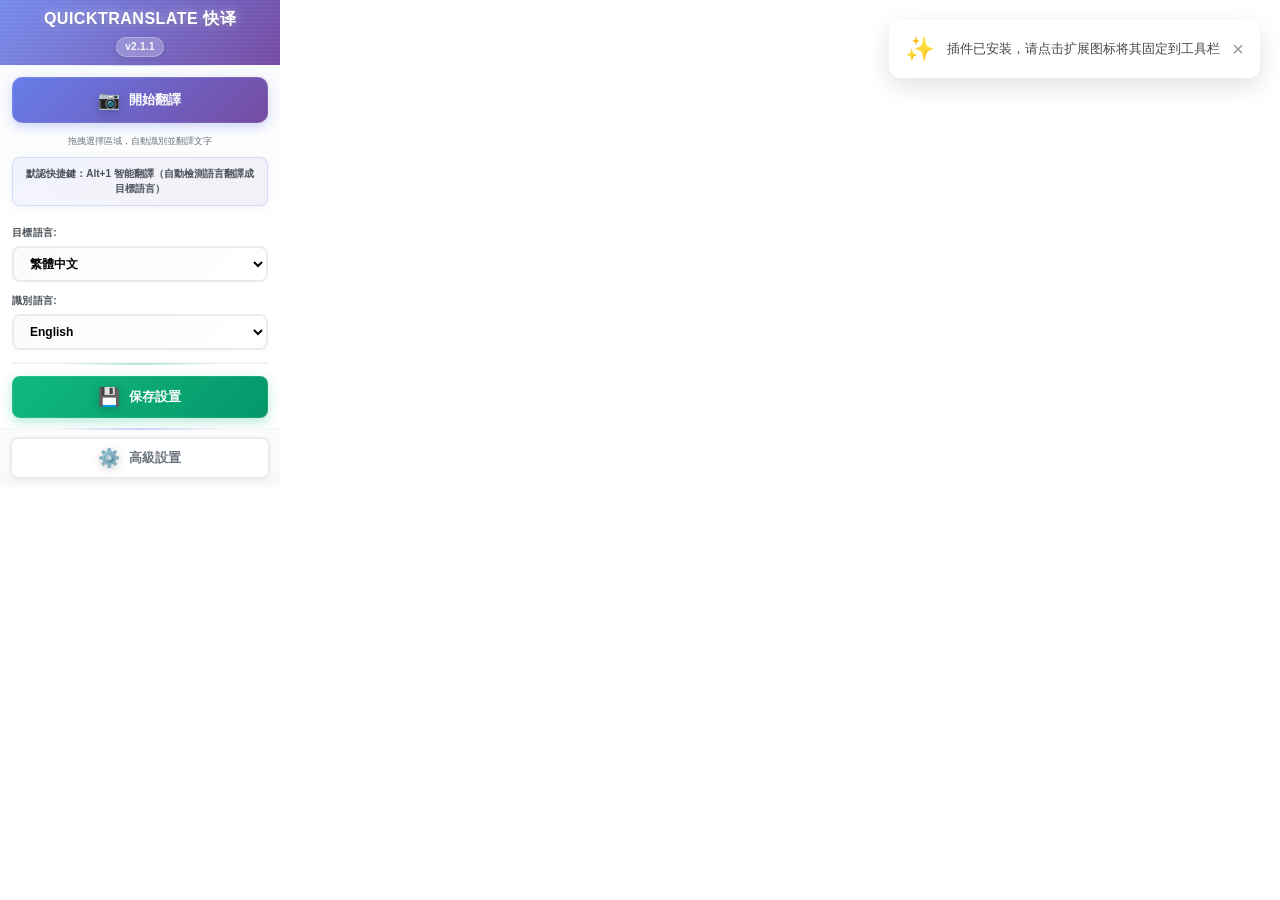
==== popup.html @ bcb739f0 "feat: 新增悬浮翻译功能 - 按住 Alt 键并悬停鼠标即可翻译文字，无需选中 - 新增悬浮翻译气泡，显示原文和译文 - 在高级设置中添加启用/关闭开关 - 默认关闭，用户可选择性启用  Co-A" ====
<!DOCTYPE html>
<html>
<head>
  <title>QuickTranslate - 快译</title>
  <meta charset="UTF-8">
  <meta name="viewport" content="width=device-width, initial-scale=1.0">
  <link rel="stylesheet" href="popup.css">
</head>
<body>
  <div class="popup-container">
    <!-- 標題區域 -->
    <div class="header">
      <h1 class="title">QuickTranslate 快译</h1>
      <div class="version">v2.1.1</div>
    </div>

    <!-- 主要操作區域 -->
    <div class="main-section">
      <button id="start-capture" class="primary-btn">
        <span class="btn-icon">📷</span>
        <span class="btn-text">開始翻譯</span>
      </button>

      <div class="quick-info">
        <small>拖拽選擇區域，自動識別並翻譯文字</small>
        <div class="shortcut-hints">
          <small>默認快捷鍵：Alt+1 智能翻譯（自動檢測語言翻譯成目標語言）</small>
        </div>
      </div>
    </div>

    <!-- 設置區域 -->
    <div class="settings-section">
      <div class="setting-group">
        <label for="target-language">目標語言:</label>
        <select id="target-language" class="setting-select">
          <option value="zh-TW">繁體中文</option>
          <option value="zh-CN">簡體中文</option>
          <option value="en">English</option>
          <option value="ja">日本語</option>
          <option value="ko">한국어</option>
          <option value="fr">Français</option>
          <option value="de">Deutsch</option>
          <option value="es">Español</option>
        </select>
      </div>

      <div class="setting-group">
        <label for="ocr-language">識別語言:</label>
        <select id="ocr-language" class="setting-select">
          <option value="auto">自動檢測 (推薦)</option>
          <option value="eng">English</option>
          <option value="chi_tra">繁體中文</option>
          <option value="chi_sim">簡體中文</option>
          <option value="jpn">日本語</option>
          <option value="kor">한국어</option>
          <option value="fra">Français</option>
          <option value="deu">Deutsch</option>
          <option value="spa">Español</option>
        </select>
      </div>

      <!-- 快速保存按鈕 -->
      <div class="quick-save-section">
        <button id="quick-save" class="save-btn">
          <span class="btn-icon">💾</span>
          <span class="btn-text">保存設置</span>
        </button>
      </div>
    </div>

    <!-- 狀態區域 -->
    <div class="status-section">
      <div id="status-message" class="status-message"></div>
    </div>

    <!-- 底部操作 -->
    <div class="footer">
      <button id="settings-btn" class="secondary-btn">
        <span class="btn-icon">⚙️</span>
        <span class="btn-text">高級設置</span>
      </button>
    </div>
  </div>

  <!-- 高級設置模態框 -->
  <div id="settings-modal" class="modal hidden">
    <div class="modal-content">
      <div class="modal-header">
        <h3>高級設置</h3>
        <button id="close-settings" class="close-btn">×</button>
      </div>
      <div class="modal-body">
        <div class="setting-group">
          <label for="api-provider">翻譯服務:</label>
          <select id="api-provider" class="setting-select">
            <option value="google">Google Translate (推薦)</option>
            <option value="microsoft">Microsoft Translator</option>
            <option value="offline">離線翻譯</option>
            <option value="glm">GLM 大模型 (智譜)</option>
            <option value="custom">LLM 自定義 (OpenAI 兼容)</option>
          </select>
        </div>

        <div class="setting-group api-key-group hidden">
          <label for="api-key">API Key:</label>
          <input type="password" id="api-key" class="setting-input" placeholder="輸入您的API密鑰">
          <small class="help-text">API密鑰將安全存儲在本地</small>
        </div>

        <div id="llm-custom-config" class="hidden">
          <div class="setting-group">
            <label for="llm-base-url">Base URL:</label>
            <input type="text" id="llm-base-url" class="setting-input" placeholder="https://api.openai.com/v1">
            <small class="help-text">OpenAI 兼容的 API 地址</small>
          </div>
          <div class="setting-group">
            <label for="llm-model">模型名稱:</label>
            <select id="llm-model" class="setting-select">
              <option value="">-- 請先填寫 API Key 和 Base URL --</option>
            </select>
            <input type="text" id="llm-model-custom" class="setting-input hidden" placeholder="或直接輸入模型名稱">
            <small class="help-text" id="llm-model-help">選擇可用模型，或直接輸入模型名稱</small>
          </div>
          <div class="setting-group">
            <button type="button" id="fetch-models" class="secondary-btn">🔄 獲取可用模型</button>
          </div>
        </div>

        <div class="setting-group">
          <label class="checkbox-label">
            <input type="checkbox" id="quick-panel-enabled" class="setting-checkbox">
            <span class="checkmark"></span>
            啟用快捷翻譯面板 (選中文字即可翻譯)
          </label>
          <small class="help-text">選中網頁文字後自動顯示翻譯按鈕</small>
        </div>

        <div class="setting-group">
          <label class="checkbox-label">
            <input type="checkbox" id="hover-translation-enabled" class="setting-checkbox">
            <span class="checkmark"></span>
            啟用懸浮翻譯 (按 Alt 鍵懸停翻譯)
          </label>
          <small class="help-text">按住 Alt 鍵並將鼠標懸停在文字上，無需選中即可翻譯</small>
        </div>

        <div class="setting-group" id="min-selection-group">
          <label for="min-selection-length">最小選擇字數:</label>
          <input type="number" id="min-selection-length" class="setting-input" 
                 min="1" max="20" value="2" placeholder="2">
          <small class="help-text">選擇少於此字數不會觸發翻譯按鈕</small>
        </div>

        <div class="setting-group">
          <label class="checkbox-label">
            <input type="checkbox" id="auto-copy" class="setting-checkbox">
            <span class="checkmark"></span>
            自動複製翻譯結果
          </label>
        </div>

        <div class="setting-group">
          <label class="checkbox-label">
            <input type="checkbox" id="show-confidence" class="setting-checkbox">
            <span class="checkmark"></span>
            顯示識別信心度
          </label>
        </div>

        <div class="setting-group">
          <label for="shortcut-key">快捷鍵設置:</label>
          <div class="shortcut-setting">
            <input type="text" id="shortcut-key" class="setting-input shortcut-input"
                   value="Alt+1" readonly placeholder="點擊設置快捷鍵">
            <button id="change-shortcut" class="shortcut-btn">修改</button>
          </div>
          <small class="help-text">使用快捷鍵快速啟動截圖翻譯</small>
        </div>
      </div>
      <div class="modal-footer">
        <button id="save-settings" class="primary-btn">保存設置</button>
        <button id="reset-settings" class="secondary-btn">重置</button>
      </div>
    </div>
  </div>

  <div id="welcome-toast" class="welcome-toast hidden">
    <div class="toast-icon">✨</div>
<div class="toast-message" id="install-message">插件已安装，请点击扩展图标将其固定到工具栏</div>
    <div class="toast-close">×</div>
  </div>

  <script src="popup.js"></script>
</body>
</html>
---- popup.css ----
/* Popup 界面樣式 - v1.5.0 極致科技美化版 */
* {
  margin: 0;
  padding: 0;
  box-sizing: border-box;
}

body {
  font-family: -apple-system, BlinkMacSystemFont, 'Segoe UI', Roboto, 'Helvetica Neue', Arial, sans-serif;
  width: 280px;
  background: white;
  color: #333;
  line-height: 1.4;
  padding: 0;
  position: relative;
  overflow: hidden;
}


.popup-container {
  background: white;
  border-radius: 0;
  overflow: hidden;
  box-shadow: none;
  animation: popupEnter 0.3s cubic-bezier(0.34, 1.56, 0.64, 1);
  position: relative;
}

.popup-container::before {
  content: '';
  position: absolute;
  top: 0;
  left: 0;
  right: 0;
  height: 2px;
  background: linear-gradient(90deg, 
    transparent,
    #667eea,
    #764ba2,
    #667eea,
    transparent
  );
  animation: scanLine 3s linear infinite;
}

@keyframes scanLine {
  0% { transform: translateX(-100%); }
  100% { transform: translateX(100%); }
}

@keyframes popupEnter {
  from {
    opacity: 0;
    transform: scale(0.9) translateY(20px);
  }
  to {
    opacity: 1;
    transform: scale(1) translateY(0);
  }
}

/* 標題區域 - 科技感漸變 */
.header {
  background: linear-gradient(135deg, #667eea 0%, #764ba2 100%);
  color: white;
  padding: 8px;
  text-align: center;
  position: relative;
  overflow: hidden;
  box-shadow: 0 2px 8px rgba(102, 126, 234, 0.2);
}

.header::before {
  content: '';
  position: absolute;
  top: 0;
  left: -100%;
  width: 200%;
  height: 100%;
  background: linear-gradient(90deg,
    transparent,
    rgba(255, 255, 255, 0.1),
    transparent
  );
  animation: headerShine 3s ease-in-out infinite;
}

@keyframes headerShine {
  0% { left: -100%; }
  50% { left: 100%; }
  100% { left: 100%; }
}

.header::after {
  content: '';
  position: absolute;
  top: 0;
  left: 0;
  right: 0;
  bottom: 0;
  background: 
    repeating-linear-gradient(
      0deg,
      transparent,
      transparent 2px,
      rgba(255, 255, 255, 0.03) 2px,
      rgba(255, 255, 255, 0.03) 4px
    );
  pointer-events: none;
}

.title {
  font-size: 16px;
  font-weight: 800;
  margin-bottom: 4px;
  letter-spacing: 0.5px;
  text-shadow: 
    0 0 10px rgba(255, 255, 255, 0.5),
    0 2px 4px rgba(0, 0, 0, 0.2);
  position: relative;
  text-transform: uppercase;
  animation: titleGlow 2s ease-in-out infinite;
}

@keyframes titleGlow {
  0%, 100% { text-shadow: 0 0 10px rgba(255, 255, 255, 0.5), 0 2px 4px rgba(0, 0, 0, 0.2); }
  50% { text-shadow: 0 0 20px rgba(255, 255, 255, 0.8), 0 2px 4px rgba(0, 0, 0, 0.2); }
}

.version {
  font-size: 10px;
  opacity: 0.95;
  font-weight: 600;
  background: rgba(255, 255, 255, 0.25);
  padding: 2px 8px;
  border-radius: 12px;
  display: inline-block;
  -webkit-backdrop-filter: blur(10px);
  backdrop-filter: blur(10px);
  position: relative;
  border: 1px solid rgba(255, 255, 255, 0.3);
  box-shadow: 0 2px 8px rgba(0, 0, 0, 0.1);
  letter-spacing: 0.3px;
}

/* 主要操作區域 - 科技感設計 */
.main-section {
  padding: 12px 12px 10px;
  text-align: center;
  background: linear-gradient(180deg, #fafbfc 0%, #ffffff 100%);
  position: relative;
}

/* 欢迎提示框 */
.welcome-toast {
  position: fixed;
  top: 20px;
  right: 20px;
  display: flex;
  align-items: center;
  gap: 12px;
  padding: 12px 16px;
  background: white;
  border-radius: 12px;
  box-shadow: 0 8px 24px rgba(0, 0, 0, 0.12);
  z-index: 1000001;
  animation: toastEnter 0.6s cubic-bezier(0.34, 1.56, 0.64, 1);
}

.welcome-toast .toast-icon {
  font-size: 24px;
  color: #667eea;
}

.welcome-toast .toast-message {
  font-size: 13px;
  color: #4a4a4a;
  line-height: 1.4;
}

.welcome-toast .toast-close {
  font-size: 20px;
  color: #999;
  cursor: pointer;
  margin-left: auto;
  transition: color 0.2s;
}

.welcome-toast .toast-close:hover {
  color: #333;
}

.welcome-toast.hidden {
  opacity: 0;
  pointer-events: none;
}

@keyframes toastEnter {
  0% { opacity: 0; transform: translateY(20px) scale(0.9); }
  100% { opacity: 1; transform: translateY(0) scale(1); }
}

.main-section::before {
  content: '';
  position: absolute;
  top: 0;
  left: 50%;
  transform: translateX(-50%);
  width: 60%;
  height: 1px;
  background: linear-gradient(90deg, transparent, rgba(102, 126, 234, 0.3), transparent);
}

.primary-btn {
  width: 100%;
  background: linear-gradient(135deg, #667eea 0%, #764ba2 100%);
  color: white;
  border: none;
  border-radius: 10px;
  padding: 12px 20px;
  font-size: 14px;
  font-weight: 700;
  cursor: pointer;
  transition: all 0.3s cubic-bezier(0.34, 1.56, 0.64, 1);
  display: flex;
  align-items: center;
  justify-content: center;
  gap: 8px;
  box-shadow: 
    0 4px 12px rgba(102, 126, 234, 0.3),
    0 0 0 1px rgba(255, 255, 255, 0.1) inset;
  position: relative;
  overflow: hidden;
  letter-spacing: 0.3px;
}

.primary-btn::before {
  content: '';
  position: absolute;
  top: 0;
  left: -100%;
  width: 100%;
  height: 100%;
  background: linear-gradient(90deg, transparent, rgba(255,255,255,0.4), transparent);
  transition: left 0.6s;
}

.primary-btn::after {
  content: '';
  position: absolute;
  top: 50%;
  left: 50%;
  width: 0;
  height: 0;
  border-radius: 50%;
  background: rgba(255, 255, 255, 0.3);
  transform: translate(-50%, -50%);
  transition: width 0.6s, height 0.6s;
}

.primary-btn:hover::before {
  left: 100%;
}

.primary-btn:hover::after {
  width: 300px;
  height: 300px;
}

.primary-btn:hover {
  transform: translateY(-3px) scale(1.02);
  box-shadow: 
    0 12px 32px rgba(102, 126, 234, 0.6),
    0 0 0 1px rgba(255, 255, 255, 0.2) inset,
    0 0 20px rgba(102, 126, 234, 0.4);
}

.primary-btn:active {
  transform: translateY(-1px) scale(0.98);
  box-shadow: 0 4px 16px rgba(102, 126, 234, 0.4);
}

.btn-icon {
  font-size: 18px;
  filter: drop-shadow(0 2px 4px rgba(0, 0, 0, 0.2));
  animation: iconFloat 3s ease-in-out infinite;
}

@keyframes iconFloat {
  0%, 100% { transform: translateY(0); }
  50% { transform: translateY(-3px); }
}

.btn-text {
  font-size: 13px;
  letter-spacing: 0.3px;
  position: relative;
  z-index: 1;
}

.quick-info {
  margin-top: 10px;
  color: #6c757d;
  font-size: 11px;
  text-align: center;
  line-height: 1.4;
  font-weight: 500;
}

.shortcut-hints {
  margin-top: 8px;
  padding: 8px 12px;
  background: linear-gradient(135deg, rgba(102, 126, 234, 0.08) 0%, rgba(118, 75, 162, 0.08) 100%);
  border-radius: 8px;
  border: 1px solid rgba(102, 126, 234, 0.2);
  box-shadow: 0 2px 8px rgba(102, 126, 234, 0.1);
  position: relative;
  overflow: hidden;
}

.shortcut-hints::before {
  content: '';
  position: absolute;
  top: 0;
  left: -100%;
  width: 100%;
  height: 100%;
  background: linear-gradient(90deg, transparent, rgba(255, 255, 255, 0.3), transparent);
  animation: hintShine 4s ease-in-out infinite;
}

@keyframes hintShine {
  0% { left: -100%; }
  50% { left: 100%; }
  100% { left: 100%; }
}

.shortcut-hints small {
  color: #495057;
  font-weight: 600;
  font-size: 10px;
  line-height: 1.4;
  position: relative;
}

/* 設置區域 - 科技卡片設計 */
.settings-section {
  padding: 10px 12px;
  background: white;
  position: relative;
}

.setting-group {
  margin-bottom: 12px;
  animation: fadeInUp 0.3s ease backwards;
}

.setting-group:nth-child(1) { animation-delay: 0.05s; }
.setting-group:nth-child(2) { animation-delay: 0.1s; }
.setting-group:nth-child(3) { animation-delay: 0.15s; }

@keyframes fadeInUp {
  from {
    opacity: 0;
    transform: translateY(10px);
  }
  to {
    opacity: 1;
    transform: translateY(0);
  }
}

.setting-group:last-child {
  margin-bottom: 0;
}

.setting-group label {
  display: block;
  font-size: 10px;
  font-weight: 700;
  color: #495057;
  margin-bottom: 6px;
  letter-spacing: 0.3px;
  text-transform: uppercase;
}

.setting-select,
.setting-input {
  width: 100%;
  padding: 8px 12px;
  border: 2px solid #e9ecef;
  border-radius: 8px;
  font-size: 12px;
  background: linear-gradient(135deg, #fafbfc 0%, #ffffff 100%);
  transition: all 0.3s cubic-bezier(0.4, 0, 0.2, 1);
  font-weight: 600;
  box-shadow: 0 2px 4px rgba(0, 0, 0, 0.02);
}

.setting-select:hover,
.setting-input:hover {
  border-color: #dee2e6;
  background: white;
  box-shadow: 0 4px 8px rgba(0, 0, 0, 0.05);
  transform: translateY(-1px);
}

.setting-select:focus,
.setting-input:focus {
  outline: none;
  border-color: #667eea;
  background: white;
  box-shadow: 
    0 0 0 4px rgba(102, 126, 234, 0.12),
    0 4px 12px rgba(102, 126, 234, 0.2);
  transform: translateY(-1px);
}

/* 快速保存區域 - 科技感按鈕 */
.quick-save-section {
  margin-top: 12px;
  padding-top: 12px;
  border-top: 2px solid #f1f3f5;
  margin-bottom: 0;
  position: relative;
}

.quick-save-section::before {
  content: '';
  position: absolute;
  top: -1px;
  left: 50%;
  transform: translateX(-50%);
  width: 60%;
  height: 2px;
  background: linear-gradient(90deg, transparent, rgba(16, 185, 129, 0.3), transparent);
}

.save-btn {
  width: 100%;
  background: linear-gradient(135deg, #10b981 0%, #059669 100%);
  color: white;
  border: none;
  border-radius: 8px;
  padding: 10px 18px;
  font-size: 13px;
  font-weight: 700;
  cursor: pointer;
  transition: all 0.3s cubic-bezier(0.34, 1.56, 0.64, 1);
  display: flex;
  align-items: center;
  justify-content: center;
  gap: 8px;
  box-shadow: 
    0 4px 12px rgba(16, 185, 129, 0.3),
    0 0 0 1px rgba(255, 255, 255, 0.1) inset;
  position: relative;
  overflow: hidden;
  letter-spacing: 0.3px;
}

.save-btn::before {
  content: '';
  position: absolute;
  top: 0;
  left: -100%;
  width: 100%;
  height: 100%;
  background: linear-gradient(90deg, transparent, rgba(255,255,255,0.3), transparent);
  transition: left 0.6s;
}

.save-btn:hover::before {
  left: 100%;
}

.save-btn:hover {
  transform: translateY(-2px) scale(1.02);
  box-shadow: 
    0 8px 28px rgba(16, 185, 129, 0.5),
    0 0 0 1px rgba(255, 255, 255, 0.2) inset,
    0 0 20px rgba(16, 185, 129, 0.3);
}

.save-btn:active {
  transform: translateY(0) scale(0.98);
  box-shadow: 0 4px 12px rgba(16, 185, 129, 0.4);
}

.save-btn.saved {
  background: linear-gradient(135deg, #10b981 0%, #10b981 100%);
  animation: saveSuccess 0.6s cubic-bezier(0.34, 1.56, 0.64, 1);
}

@keyframes saveSuccess {
  0% { 
    transform: scale(1); 
    box-shadow: 0 6px 20px rgba(16, 185, 129, 0.4);
  }
  50% { 
    transform: scale(1.08); 
    box-shadow: 0 8px 32px rgba(16, 185, 129, 0.6);
  }
  100% { 
    transform: scale(1); 
    box-shadow: 0 6px 20px rgba(16, 185, 129, 0.4);
  }
}

/* 狀態區域 - 科技感提示 */
.status-section {
  padding: 0 22px;
  min-height: 0;
}

.status-message {
  font-size: 12px;
  text-align: center;
  padding: 10px 14px;
  border-radius: 10px;
  display: none;
  margin: 10px 0;
  font-weight: 600;
  animation: statusSlide 0.4s cubic-bezier(0.34, 1.56, 0.64, 1);
  letter-spacing: 0.3px;
}

@keyframes statusSlide {
  from {
    opacity: 0;
    transform: translateY(-15px) scale(0.9);
  }
  to {
    opacity: 1;
    transform: translateY(0) scale(1);
  }
}

.status-message.success {
  background: linear-gradient(135deg, #d1fae5 0%, #a7f3d0 100%);
  color: #065f46;
  border: 2px solid #6ee7b7;
  box-shadow: 0 4px 12px rgba(16, 185, 129, 0.3);
}

.status-message.error {
  background: linear-gradient(135deg, #fee2e2 0%, #fecaca 100%);
  color: #991b1b;
  border: 2px solid #fca5a5;
  box-shadow: 0 4px 12px rgba(239, 68, 68, 0.3);
}

.status-message.info {
  background: linear-gradient(135deg, #dbeafe 0%, #bfdbfe 100%);
  color: #1e40af;
  border: 2px solid #93c5fd;
  box-shadow: 0 4px 12px rgba(59, 130, 246, 0.3);
}

/* 底部操作 - 科技感設計 */
.footer {
  padding: 8px 10px;
  border-top: 1px solid #f1f3f5;
  background: linear-gradient(180deg, #fafbfc 0%, #f8f9fa 100%);
  position: relative;
}

.footer::before {
  content: '';
  position: absolute;
  top: -1px;
  left: 50%;
  transform: translateX(-50%);
  width: 60%;
  height: 2px;
  background: linear-gradient(90deg, transparent, rgba(102, 126, 234, 0.3), transparent);
}

.secondary-btn {
  width: 100%;
  background: white;
  color: #6c757d;
  border: 2px solid #e9ecef;
  border-radius: 8px;
  padding: 8px 14px;
  font-size: 12px;
  font-weight: 700;
  cursor: pointer;
  transition: all 0.3s cubic-bezier(0.4, 0, 0.2, 1);
  display: flex;
  align-items: center;
  justify-content: center;
  gap: 8px;
  box-shadow: 0 2px 6px rgba(0, 0, 0, 0.05);
  letter-spacing: 0.3px;
  position: relative;
  overflow: hidden;
}

.secondary-btn::before {
  content: '';
  position: absolute;
  top: 50%;
  left: 50%;
  width: 0;
  height: 0;
  border-radius: 50%;
  background: rgba(102, 126, 234, 0.1);
  transform: translate(-50%, -50%);
  transition: width 0.6s, height 0.6s;
}

.secondary-btn:hover::before {
  width: 300px;
  height: 300px;
}

.secondary-btn:hover {
  background: linear-gradient(135deg, #f8f9fa 0%, #e9ecef 100%);
  border-color: #dee2e6;
  color: #495057;
  transform: translateY(-2px);
  box-shadow: 0 6px 16px rgba(0, 0, 0, 0.12);
}

.secondary-btn:active {
  transform: translateY(0);
  box-shadow: 0 2px 6px rgba(0, 0, 0, 0.05);
}

/* 模態框樣式 - 科技感設計 */
.modal {
  position: fixed;
  top: 0;
  left: 0;
  width: 100%;
  height: 100%;
  background-color: rgba(255, 255, 255, 0.3);
  -webkit-backdrop-filter: blur(12px) saturate(180%);
  backdrop-filter: blur(12px) saturate(180%);
  z-index: 1000;
  display: flex;
  align-items: center;
  justify-content: center;
  opacity: 1;
  transition: all 0.4s cubic-bezier(0.4, 0, 0.2, 1);
}

.modal.hidden {
  opacity: 0;
  pointer-events: none;
}

.modal-content {
  background: rgba(255, 255, 255, 0.98);
  -webkit-backdrop-filter: blur(20px);
  backdrop-filter: blur(20px);
  border-radius: 20px;
  width: 90%;
  max-width: 440px;
  max-height: 85vh;
  overflow: hidden;
  box-shadow: 
    0 30px 80px rgba(0, 0, 0, 0.5),
    0 0 0 1px rgba(255, 255, 255, 0.1);
  transform: scale(1);
  transition: transform 0.4s cubic-bezier(0.34, 1.56, 0.64, 1);
}

.modal.hidden .modal-content {
  transform: scale(0.9) translateY(20px);
}

.modal-header {
  display: flex;
  justify-content: space-between;
  align-items: center;
  padding: 20px 24px;
  border-bottom: 2px solid rgba(241, 243, 245, 0.8);
  background: linear-gradient(135deg, #667eea 0%, #764ba2 100%);
  color: white;
  position: relative;
  overflow: hidden;
}

.modal-header::before {
  content: '';
  position: absolute;
  top: 0;
  left: 0;
  right: 0;
  bottom: 0;
  background: 
    repeating-linear-gradient(
      0deg,
      transparent,
      transparent 2px,
      rgba(255, 255, 255, 0.03) 2px,
      rgba(255, 255, 255, 0.03) 4px
    );
  pointer-events: none;
}

.modal-header h3 {
  font-size: 18px;
  font-weight: 800;
  letter-spacing: 0.5px;
  text-transform: uppercase;
  position: relative;
}

.close-btn {
  background: rgba(255, 255, 255, 0.25);
  border: 1px solid rgba(255, 255, 255, 0.3);
  font-size: 24px;
  color: white;
  cursor: pointer;
  padding: 4px 8px;
  border-radius: 10px;
  transition: all 0.3s cubic-bezier(0.4, 0, 0.2, 1);
  line-height: 1;
  width: 36px;
  height: 36px;
  display: flex;
  align-items: center;
  justify-content: center;
  position: relative;
}

.close-btn:hover {
  background: rgba(255, 255, 255, 0.35);
  transform: rotate(90deg) scale(1.1);
  box-shadow: 0 4px 12px rgba(0, 0, 0, 0.2);
}

.modal-body {
  padding: 24px;
  max-height: 55vh;
  overflow-y: auto;
  background: white;
}

/* 科技感滾動條 */
.modal-body::-webkit-scrollbar {
  width: 10px;
}

.modal-body::-webkit-scrollbar-track {
  background: linear-gradient(180deg, #f1f3f5 0%, #e9ecef 100%);
  border-radius: 5px;
  margin: 4px 0;
}

.modal-body::-webkit-scrollbar-thumb {
  background: linear-gradient(180deg, #667eea 0%, #764ba2 100%);
  border-radius: 5px;
  border: 2px solid #f1f3f5;
}

.modal-body::-webkit-scrollbar-thumb:hover {
  background: linear-gradient(180deg, #764ba2 0%, #667eea 100%);
  box-shadow: 0 0 6px rgba(102, 126, 234, 0.5);
}

.modal-footer {
  padding: 20px 24px;
  border-top: 2px solid #f1f3f5;
  background: linear-gradient(180deg, #fafbfc 0%, #f8f9fa 100%);
  display: flex;
  gap: 14px;
}

.modal-footer .primary-btn,
.modal-footer .secondary-btn {
  flex: 1;
  margin: 0;
}

/* 複選框樣式 - 科技感設計 */
.checkbox-label {
  display: flex !important;
  align-items: center;
  cursor: pointer;
  font-size: 13px !important;
  margin-bottom: 0 !important;
  padding: 10px 14px;
  border-radius: 10px;
  transition: all 0.3s ease;
  font-weight: 600;
}

.checkbox-label:hover {
  background: linear-gradient(135deg, rgba(102, 126, 234, 0.05) 0%, rgba(118, 75, 162, 0.05) 100%);
  transform: translateX(2px);
}

.setting-checkbox {
  margin-right: 12px;
  width: 20px;
  height: 20px;
  cursor: pointer;
  accent-color: #667eea;
}

.help-text {
  display: block;
  margin-top: 8px;
  color: #6c757d;
  font-size: 11px;
  line-height: 1.6;
  font-weight: 600;
  letter-spacing: 0.2px;
}

.api-key-group {
  transition: all 0.4s ease;
}

.api-key-group.hidden {
  display: none;
}

/* 快捷鍵設置樣式 - 科技感設計 */
.shortcut-setting {
  display: flex;
  gap: 12px;
  align-items: center;
}

.shortcut-input {
  flex: 1;
  background: linear-gradient(135deg, #f8f9fa 0%, #e9ecef 100%) !important;
  cursor: pointer;
  font-family: 'SF Mono', 'Monaco', 'Courier New', monospace;
  font-weight: 800;
  text-align: center;
  color: #667eea;
  letter-spacing: 2px;
  border: 2px solid #e9ecef !important;
  text-transform: uppercase;
  font-size: 13px;
}

.shortcut-input:focus {
  background: white !important;
  border-color: #667eea !important;
  box-shadow: 0 0 0 4px rgba(102,126,234,0.15), 0 0 20px rgba(102,126,234,0.3) !important;
}

.shortcut-btn {
  background: linear-gradient(135deg, #667eea 0%, #764ba2 100%);
  color: white;
  border: none;
  border-radius: 10px;
  padding: 10px 18px;
  font-size: 12px;
  font-weight: 700;
  cursor: pointer;
  transition: all 0.3s cubic-bezier(0.4, 0, 0.2, 1);
  white-space: nowrap;
  box-shadow: 0 4px 12px rgba(102, 126, 234, 0.4);
  letter-spacing: 0.5px;
}

.shortcut-btn:hover {
  transform: translateY(-2px) scale(1.05);
  box-shadow: 0 6px 20px rgba(102, 126, 234, 0.5);
}

.shortcut-btn:active {
  transform: translateY(0) scale(0.98);
  box-shadow: 0 2px 8px rgba(102, 126, 234, 0.4);
}

.shortcut-recording {
  background: linear-gradient(135deg, #ef4444 0%, #dc2626 100%) !important;
  animation: recordingPulse 1.5s ease-in-out infinite;
}

@keyframes recordingPulse {
  0%, 100% { 
    box-shadow: 0 4px 12px rgba(239, 68, 68, 0.4); 
  }
  50% { 
    box-shadow: 0 6px 24px rgba(239, 68, 68, 0.7); 
  }
}

.shortcut-recording::after {
  content: " (按鍵中...)";
  font-size: 10px;
  font-weight: 600;
}

/* LLM 自定義配置區域 - 科技感設計 */
#llm-custom-config {
  margin-top: 14px;
  padding: 18px;
  background: linear-gradient(135deg, rgba(102, 126, 234, 0.05) 0%, rgba(118, 75, 162, 0.05) 100%);
  border-radius: 12px;
  border: 2px solid rgba(102, 126, 234, 0.2);
  animation: fadeInUp 0.4s ease;
  box-shadow: 0 2px 8px rgba(102, 126, 234, 0.1);
}

#llm-custom-config .setting-group {
  margin-bottom: 16px;
}

#llm-custom-config .setting-group:last-child {
  margin-bottom: 0;
}

/* 響應式設計 - 優化小屏幕體驗 */
@media (max-width: 380px) {
  body {
    width: 320px;
    padding: 8px;
  }

  .popup-container {
    border-radius: 16px;
  }

  .header {
    padding: 18px 16px;
  }

  .title {
    font-size: 18px;
  }

  .main-section,
  .settings-section,
  .footer {
    padding-left: 18px;
    padding-right: 18px;
  }

  .primary-btn {
    padding: 16px 22px;
    font-size: 15px;
  }

  .shortcut-setting {
    flex-direction: column;
    align-items: stretch;
  }

  .shortcut-btn {
    margin-top: 8px;
  }
}
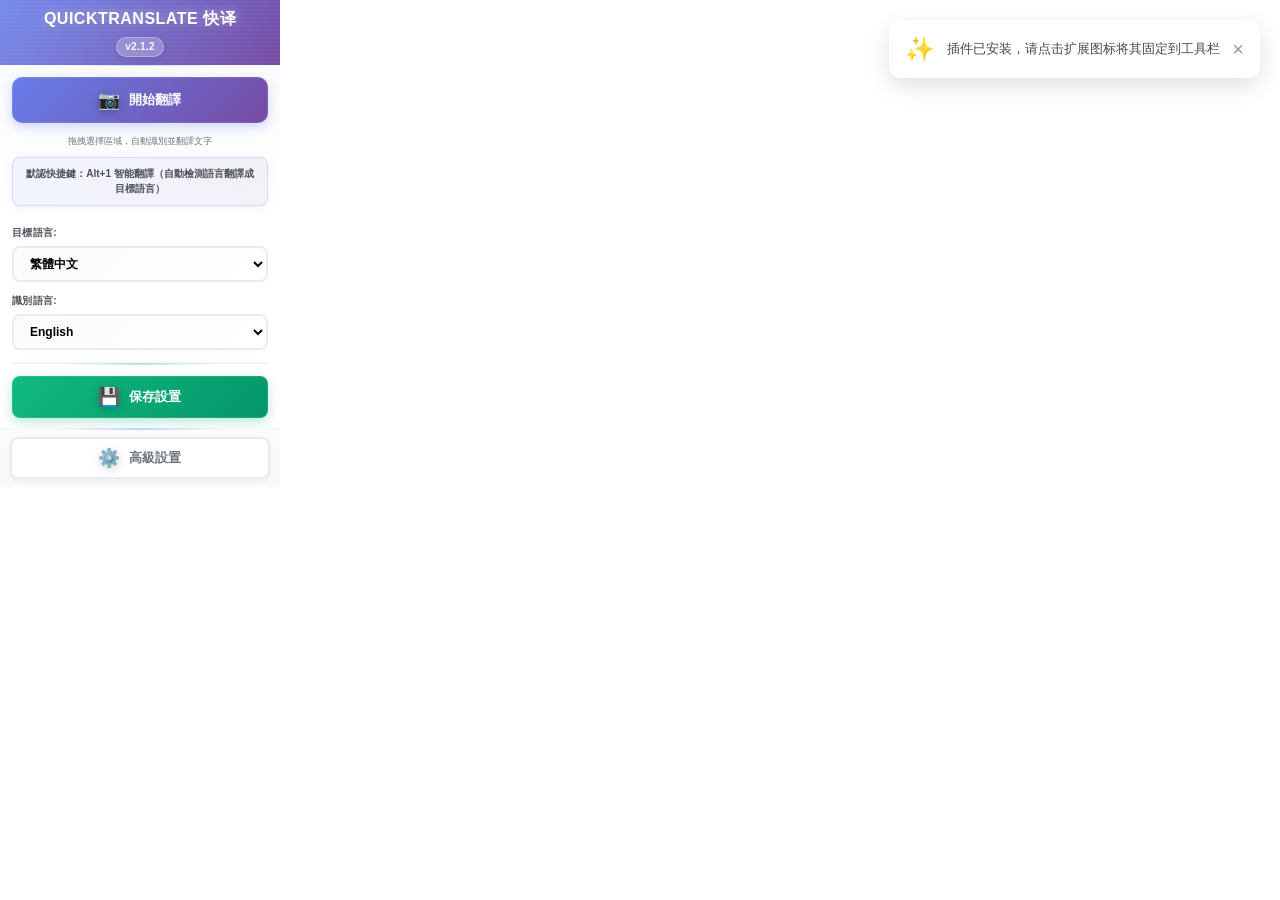
==== commit 028229f4: "版本更新至 v2.1.2 - 更新 manifest.json、popup.html、README.md、CHANGELOG.md 版本号 - 添加悬浮翻译功能的完整更新记录 - 添加所有 bug 修" ====
--- a/popup.html
+++ b/popup.html
@@ -11,7 +11,7 @@
     <!-- 標題區域 -->
     <div class="header">
       <h1 class="title">QuickTranslate 快译</h1>
-      <div class="version">v2.1.1</div>
+      <div class="version">v2.1.2</div>
     </div>
 
     <!-- 主要操作區域 -->
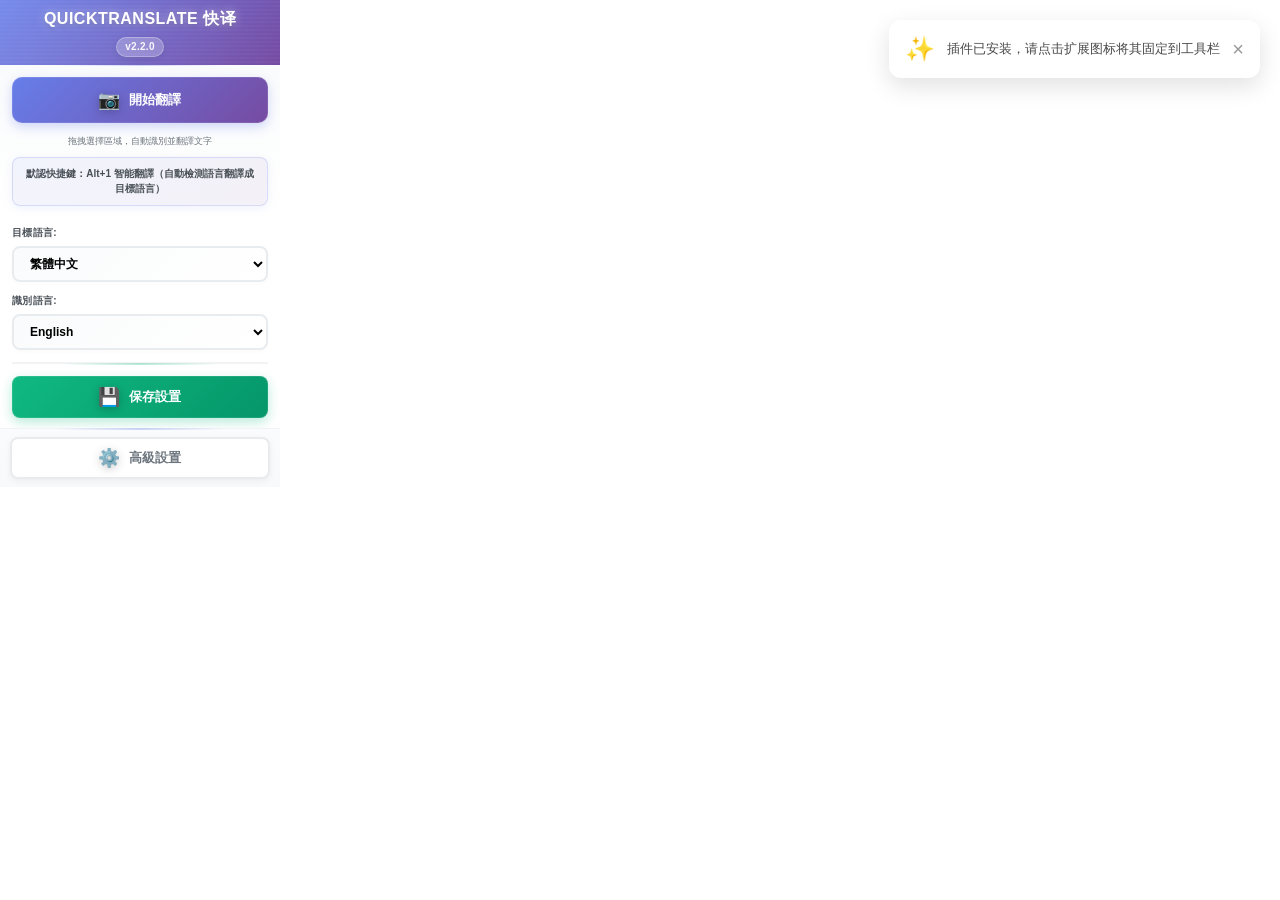
==== commit e0659a93: "feat: 新增多引擎结果对比功能 (v2.2.0) - 同时展示 Google / Microsoft / LLM 多个翻译引擎结果 - 每个引擎结果独立展示，可对比选择更好的翻译 - 独立的复制按" ====
--- a/popup.html
+++ b/popup.html
@@ -11,7 +11,7 @@
     <!-- 標題區域 -->
     <div class="header">
       <h1 class="title">QuickTranslate 快译</h1>
-      <div class="version">v2.1.2</div>
+      <div class="version">v2.2.0</div>
     </div>
 
     <!-- 主要操作區域 -->
@@ -145,6 +145,15 @@
           <small class="help-text">按住 Alt 鍵並將鼠標懸停在文字上，無需選中即可翻譯</small>
         </div>
 
+        <div class="setting-group">
+          <label class="checkbox-label">
+            <input type="checkbox" id="multi-engine-enabled" class="setting-checkbox">
+            <span class="checkmark"></span>
+            多引擎結果對比
+          </label>
+          <small class="help-text">同時展示 Google / Microsoft / LLM 翻譯結果，方便對比選擇</small>
+        </div>
+
         <div class="setting-group" id="min-selection-group">
           <label for="min-selection-length">最小選擇字數:</label>
           <input type="number" id="min-selection-length" class="setting-input" 
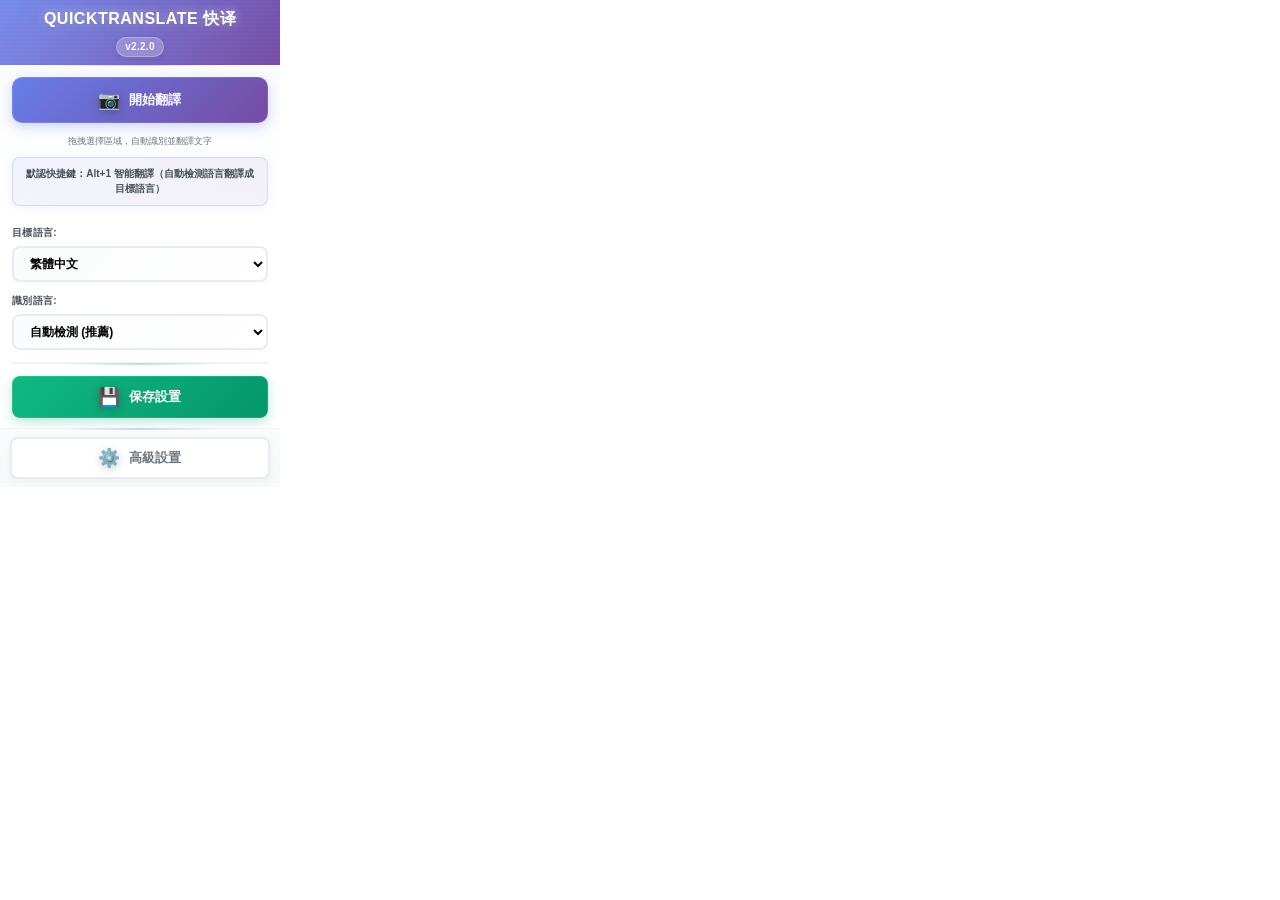
==== commit de53b50d: "fix: 悬停翻译支持多引擎，修复Alt悬停问题，Microsoft翻译需要API Key" ====
--- a/popup.html
+++ b/popup.html
@@ -102,9 +102,21 @@
           </select>
         </div>
 
-        <div class="setting-group api-key-group hidden">
-          <label for="api-key">API Key:</label>
-          <input type="password" id="api-key" class="setting-input" placeholder="輸入您的API密鑰">
+        <div class="setting-group api-key-group hidden" id="microsoft-api-key-group">
+          <label for="microsoft-api-key">Microsoft API Key:</label>
+          <input type="password" id="microsoft-api-key" class="setting-input" placeholder="輸入 Microsoft Translator API Key">
+          <small class="help-text">Microsoft Translator 需要 API Key</small>
+        </div>
+
+        <div class="setting-group api-key-group hidden" id="glm-api-key-group">
+          <label for="glm-api-key">GLM API Key:</label>
+          <input type="password" id="glm-api-key" class="setting-input" placeholder="輸入智譜 GLM API Key">
+          <small class="help-text">GLM 大模型翻譯需要 API Key</small>
+        </div>
+
+        <div class="setting-group api-key-group hidden" id="custom-api-key-group">
+          <label for="custom-api-key">自定義 LLM API Key:</label>
+          <input type="password" id="custom-api-key" class="setting-input" placeholder="輸入您的 API Key">
           <small class="help-text">API密鑰將安全存儲在本地</small>
         </div>
 
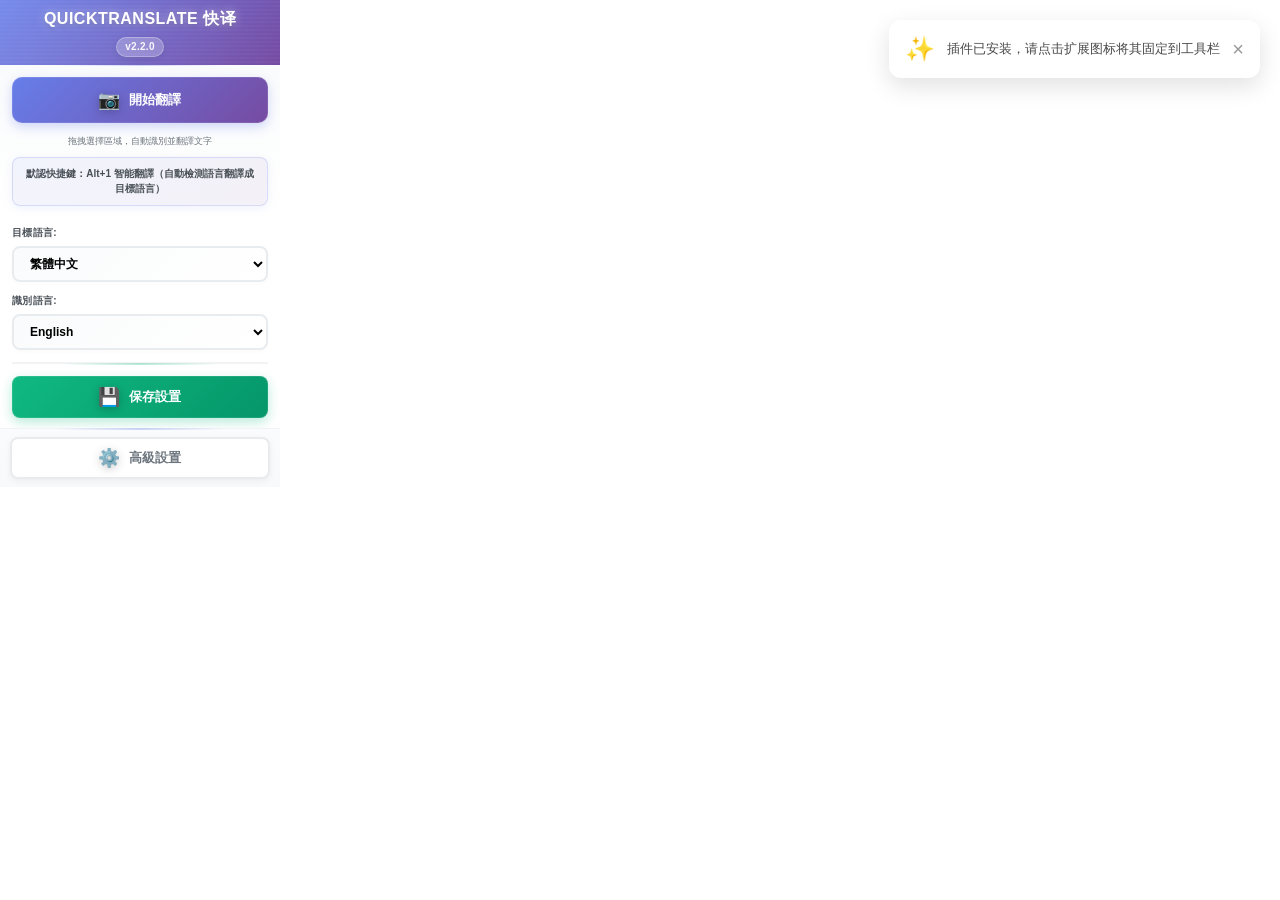
==== commit 42ecf4a4: "refactor: 移除信心度功能，简化悬停翻译Alt键检测 - 移除"显示识别信心度"选项及相关代码，减少代码冗余 - 简化悬停翻译事件处理，移除重复的handleHoverKeyUp/handle" ====
--- a/popup.html
+++ b/popup.html
@@ -182,14 +182,6 @@
         </div>
 
         <div class="setting-group">
-          <label class="checkbox-label">
-            <input type="checkbox" id="show-confidence" class="setting-checkbox">
-            <span class="checkmark"></span>
-            顯示識別信心度
-          </label>
-        </div>
-
-        <div class="setting-group">
           <label for="shortcut-key">快捷鍵設置:</label>
           <div class="shortcut-setting">
             <input type="text" id="shortcut-key" class="setting-input shortcut-input"
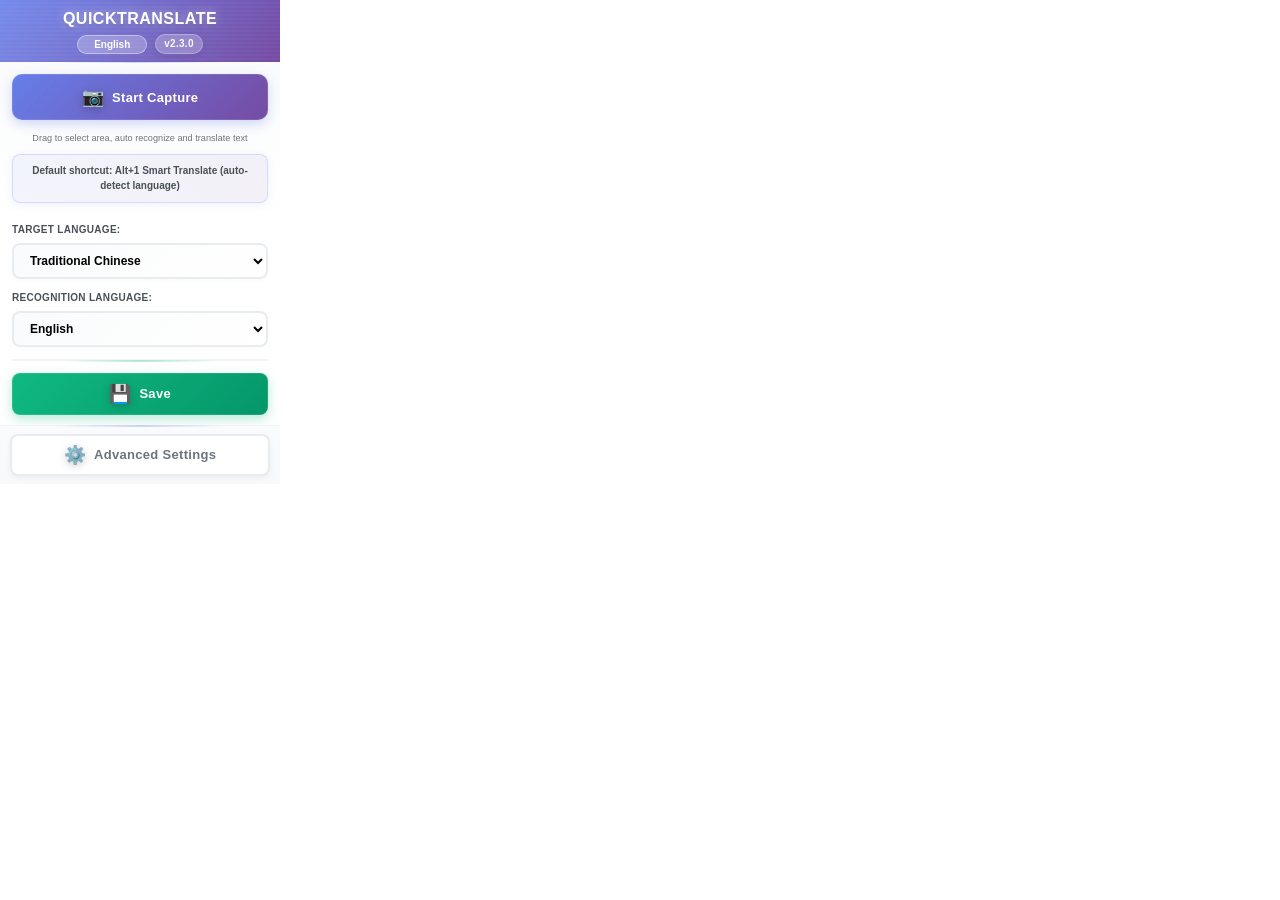
==== commit a7e1c20d: "feat: 添加多语言界面切换功能 (v2.3.0) 新增功能： - 支持5种界面语言：简体中文、繁体中文、英文、日文、韩文 - 插件自动根据浏览器默认语言切换界面 - 标题栏新增语言选择器，支持手动" ====
--- a/popup.html
+++ b/popup.html
@@ -1,7 +1,7 @@
 <!DOCTYPE html>
 <html>
 <head>
-  <title>QuickTranslate - 快译</title>
+  <title>QuickTranslate</title>
   <meta charset="UTF-8">
   <meta name="viewport" content="width=device-width, initial-scale=1.0">
   <link rel="stylesheet" href="popup.css">
@@ -10,21 +10,30 @@
   <div class="popup-container">
     <!-- 標題區域 -->
     <div class="header">
-      <h1 class="title">QuickTranslate 快译</h1>
-      <div class="version">v2.2.0</div>
+      <h1 class="title" data-i18n="app.title">QuickTranslate 快译</h1>
+      <div class="header-controls">
+        <select id="ui-language" class="lang-select">
+          <option value="zh-CN">简体中文</option>
+          <option value="zh-TW">繁體中文</option>
+          <option value="en">English</option>
+          <option value="ja">日本語</option>
+          <option value="ko">한국어</option>
+        </select>
+        <span class="version" data-i18n="app.version">v2.3.0</span>
+      </div>
     </div>
 
     <!-- 主要操作區域 -->
     <div class="main-section">
       <button id="start-capture" class="primary-btn">
         <span class="btn-icon">📷</span>
-        <span class="btn-text">開始翻譯</span>
+        <span class="btn-text" data-i18n="btn.startCapture">開始翻譯</span>
       </button>
 
       <div class="quick-info">
-        <small>拖拽選擇區域，自動識別並翻譯文字</small>
+        <small data-i18n="hint.captureDesc">拖拽選擇區域，自動識別並翻譯文字</small>
         <div class="shortcut-hints">
-          <small>默認快捷鍵：Alt+1 智能翻譯（自動檢測語言翻譯成目標語言）</small>
+          <small data-i18n="hint.shortcut">默認快捷鍵：Alt+1 智能翻譯（自動檢測語言翻譯成目標語言）</small>
         </div>
       </div>
     </div>
@@ -32,21 +41,18 @@
     <!-- 設置區域 -->
     <div class="settings-section">
       <div class="setting-group">
-        <label for="target-language">目標語言:</label>
+        <label for="target-language" data-i18n="label.targetLanguage">目標語言:</label>
         <select id="target-language" class="setting-select">
           <option value="zh-TW">繁體中文</option>
           <option value="zh-CN">簡體中文</option>
           <option value="en">English</option>
           <option value="ja">日本語</option>
           <option value="ko">한국어</option>
-          <option value="fr">Français</option>
-          <option value="de">Deutsch</option>
-          <option value="es">Español</option>
         </select>
       </div>
 
       <div class="setting-group">
-        <label for="ocr-language">識別語言:</label>
+        <label for="ocr-language" data-i18n="label.ocrLanguage">識別語言:</label>
         <select id="ocr-language" class="setting-select">
           <option value="auto">自動檢測 (推薦)</option>
           <option value="eng">English</option>
@@ -54,9 +60,6 @@
           <option value="chi_sim">簡體中文</option>
           <option value="jpn">日本語</option>
           <option value="kor">한국어</option>
-          <option value="fra">Français</option>
-          <option value="deu">Deutsch</option>
-          <option value="spa">Español</option>
         </select>
       </div>
 
@@ -64,7 +67,7 @@
       <div class="quick-save-section">
         <button id="quick-save" class="save-btn">
           <span class="btn-icon">💾</span>
-          <span class="btn-text">保存設置</span>
+          <span class="btn-text" data-i18n="btn.save">保存設置</span>
         </button>
       </div>
     </div>
@@ -78,7 +81,7 @@
     <div class="footer">
       <button id="settings-btn" class="secondary-btn">
         <span class="btn-icon">⚙️</span>
-        <span class="btn-text">高級設置</span>
+        <span class="btn-text" data-i18n="btn.advanced">高級設置</span>
       </button>
     </div>
   </div>
@@ -87,55 +90,55 @@
   <div id="settings-modal" class="modal hidden">
     <div class="modal-content">
       <div class="modal-header">
-        <h3>高級設置</h3>
-        <button id="close-settings" class="close-btn">×</button>
+        <h3 data-i18n="settings.title">高級設置</h3>
+        <button id="close-settings" class="close-btn" data-i18n="btn.close">×</button>
       </div>
       <div class="modal-body">
         <div class="setting-group">
-          <label for="api-provider">翻譯服務:</label>
+          <label for="api-provider" data-i18n="label.apiProvider">翻譯服務:</label>
           <select id="api-provider" class="setting-select">
-            <option value="google">Google Translate (推薦)</option>
-            <option value="microsoft">Microsoft Translator</option>
-            <option value="offline">離線翻譯</option>
-            <option value="glm">GLM 大模型 (智譜)</option>
-            <option value="custom">LLM 自定義 (OpenAI 兼容)</option>
+            <option value="google" data-i18n="opt.google">Google Translate (推薦)</option>
+            <option value="microsoft" data-i18n="opt.microsoft">Microsoft Translator</option>
+            <option value="offline" data-i18n="opt.offline">離線翻譯</option>
+            <option value="glm" data-i18n="opt.glm">GLM 大模型 (智譜)</option>
+            <option value="custom" data-i18n="opt.custom">LLM 自定義 (OpenAI 兼容)</option>
           </select>
         </div>
 
         <div class="setting-group api-key-group hidden" id="microsoft-api-key-group">
-          <label for="microsoft-api-key">Microsoft API Key:</label>
-          <input type="password" id="microsoft-api-key" class="setting-input" placeholder="輸入 Microsoft Translator API Key">
-          <small class="help-text">Microsoft Translator 需要 API Key</small>
+          <label for="microsoft-api-key" data-i18n="label.microsoftApiKey">Microsoft API Key:</label>
+          <input type="password" id="microsoft-api-key" class="setting-input" data-i18n-placeholder="label.placeholder.key" placeholder="輸入 Microsoft Translator API Key">
+          <small class="help-text" data-i18n="hint.microApiKey">Microsoft Translator 需要 API Key</small>
         </div>
 
         <div class="setting-group api-key-group hidden" id="glm-api-key-group">
-          <label for="glm-api-key">GLM API Key:</label>
-          <input type="password" id="glm-api-key" class="setting-input" placeholder="輸入智譜 GLM API Key">
-          <small class="help-text">GLM 大模型翻譯需要 API Key</small>
+          <label for="glm-api-key" data-i18n="label.glmApiKey">GLM API Key:</label>
+          <input type="password" id="glm-api-key" class="setting-input" data-i18n-placeholder="label.placeholder.glm" placeholder="輸入智譜 GLM API Key">
+          <small class="help-text" data-i18n="hint.glmApiKey">GLM 大模型翻譯需要 API Key</small>
         </div>
 
         <div class="setting-group api-key-group hidden" id="custom-api-key-group">
-          <label for="custom-api-key">自定義 LLM API Key:</label>
-          <input type="password" id="custom-api-key" class="setting-input" placeholder="輸入您的 API Key">
-          <small class="help-text">API密鑰將安全存儲在本地</small>
+          <label for="custom-api-key" data-i18n="label.customApiKey">自定義 LLM API Key:</label>
+          <input type="password" id="custom-api-key" class="setting-input" data-i18n-placeholder="label.placeholder.custom" placeholder="輸入您的 API Key">
+          <small class="help-text" data-i18n="hint.apiKey">API密鑰將安全存儲在本地</small>
         </div>
 
         <div id="llm-custom-config" class="hidden">
           <div class="setting-group">
-            <label for="llm-base-url">Base URL:</label>
-            <input type="text" id="llm-base-url" class="setting-input" placeholder="https://api.openai.com/v1">
-            <small class="help-text">OpenAI 兼容的 API 地址</small>
+            <label for="llm-base-url" data-i18n="label.baseUrl">Base URL:</label>
+            <input type="text" id="llm-base-url" class="setting-input" data-i18n-placeholder="label.placeholder.url" placeholder="https://api.openai.com/v1">
+            <small class="help-text" data-i18n="hint.baseUrl">OpenAI 兼容的 API 地址</small>
           </div>
           <div class="setting-group">
-            <label for="llm-model">模型名稱:</label>
+            <label for="llm-model" data-i18n="label.llmModel">模型名稱:</label>
             <select id="llm-model" class="setting-select">
-              <option value="">-- 請先填寫 API Key 和 Base URL --</option>
+              <option value="" data-i18n="label.placeholder.selectModel">-- 請先填寫 API Key 和 Base URL --</option>
             </select>
-            <input type="text" id="llm-model-custom" class="setting-input hidden" placeholder="或直接輸入模型名稱">
-            <small class="help-text" id="llm-model-help">選擇可用模型，或直接輸入模型名稱</small>
+            <input type="text" id="llm-model-custom" class="setting-input hidden" data-i18n-placeholder="label.placeholder.customModel" placeholder="或直接輸入模型名稱">
+            <small class="help-text" id="llm-model-help" data-i18n="hint.llmModel">選擇可用模型，或直接輸入模型名稱</small>
           </div>
           <div class="setting-group">
-            <button type="button" id="fetch-models" class="secondary-btn">🔄 獲取可用模型</button>
+            <button type="button" id="fetch-models" class="secondary-btn" data-i18n="btn.fetchModels">🔄 獲取可用模型</button>
           </div>
         </div>
 
@@ -143,67 +146,68 @@
           <label class="checkbox-label">
             <input type="checkbox" id="quick-panel-enabled" class="setting-checkbox">
             <span class="checkmark"></span>
-            啟用快捷翻譯面板 (選中文字即可翻譯)
-          </label>
-          <small class="help-text">選中網頁文字後自動顯示翻譯按鈕</small>
+            <span data-i18n="opt.enableQuickPanel">啟用快捷翻譯面板 (選中文字即可翻譯)</span>
+          </label>
+          <small class="help-text" data-i18n="hint.quickPanel">選中網頁文字後自動顯示翻譯按鈕</small>
         </div>
 
         <div class="setting-group">
           <label class="checkbox-label">
             <input type="checkbox" id="hover-translation-enabled" class="setting-checkbox">
             <span class="checkmark"></span>
-            啟用懸浮翻譯 (按 Alt 鍵懸停翻譯)
-          </label>
-          <small class="help-text">按住 Alt 鍵並將鼠標懸停在文字上，無需選中即可翻譯</small>
+            <span data-i18n="opt.enableHover">啟用懸浮翻譯 (按 Alt 鍵懸停翻譯)</span>
+          </label>
+          <small class="help-text" data-i18n="hint.hover">按住 Alt 鍵並將鼠標懸停在文字上，無需選中即可翻譯</small>
         </div>
 
         <div class="setting-group">
           <label class="checkbox-label">
             <input type="checkbox" id="multi-engine-enabled" class="setting-checkbox">
             <span class="checkmark"></span>
-            多引擎結果對比
-          </label>
-          <small class="help-text">同時展示 Google / Microsoft / LLM 翻譯結果，方便對比選擇</small>
+            <span data-i18n="opt.multiEngine">多引擎結果對比</span>
+          </label>
+          <small class="help-text" data-i18n="hint.multiEngine">同時展示 Google / Microsoft / LLM 翻譯結果，方便對比選擇</small>
         </div>
 
         <div class="setting-group" id="min-selection-group">
-          <label for="min-selection-length">最小選擇字數:</label>
-          <input type="number" id="min-selection-length" class="setting-input" 
+          <label for="min-selection-length" data-i18n="label.minSelection">最小選擇字數:</label>
+          <input type="number" id="min-selection-length" class="setting-input"
                  min="1" max="20" value="2" placeholder="2">
-          <small class="help-text">選擇少於此字數不會觸發翻譯按鈕</small>
+          <small class="help-text" data-i18n="hint.minSelection">選擇少於此字數不會觸發翻譯按鈕</small>
         </div>
 
         <div class="setting-group">
           <label class="checkbox-label">
             <input type="checkbox" id="auto-copy" class="setting-checkbox">
             <span class="checkmark"></span>
-            自動複製翻譯結果
-          </label>
-        </div>
-
-        <div class="setting-group">
-          <label for="shortcut-key">快捷鍵設置:</label>
+            <span data-i18n="opt.autoCopy">自動複製翻譯結果</span>
+          </label>
+        </div>
+
+        <div class="setting-group">
+          <label for="shortcut-key" data-i18n="label.shortcutKey">快捷鍵設置:</label>
           <div class="shortcut-setting">
             <input type="text" id="shortcut-key" class="setting-input shortcut-input"
-                   value="Alt+1" readonly placeholder="點擊設置快捷鍵">
+                   value="Alt+1" readonly data-i18n-placeholder="label.placeholder.shortcut" placeholder="點擊設置快捷鍵">
             <button id="change-shortcut" class="shortcut-btn">修改</button>
           </div>
-          <small class="help-text">使用快捷鍵快速啟動截圖翻譯</small>
+          <small class="help-text" data-i18n="hint.shortcutKey">使用快捷鍵快速啟動截圖翻譯</small>
         </div>
       </div>
       <div class="modal-footer">
-        <button id="save-settings" class="primary-btn">保存設置</button>
-        <button id="reset-settings" class="secondary-btn">重置</button>
+        <button id="save-settings" class="primary-btn" data-i18n="btn.saveSettings">保存設置</button>
+        <button id="reset-settings" class="secondary-btn" data-i18n="btn.resetSettings">重置</button>
       </div>
     </div>
   </div>
 
   <div id="welcome-toast" class="welcome-toast hidden">
     <div class="toast-icon">✨</div>
-<div class="toast-message" id="install-message">插件已安装，请点击扩展图标将其固定到工具栏</div>
+    <div class="toast-message" id="install-message" data-i18n="toast.install">插件已安装，请点击扩展图标将其固定到工具栏</div>
     <div class="toast-close">×</div>
   </div>
 
+  <script src="i18n.js"></script>
   <script src="popup.js"></script>
 </body>
 </html>
--- a/popup.css
+++ b/popup.css
@@ -114,7 +114,7 @@
   font-weight: 800;
   margin-bottom: 4px;
   letter-spacing: 0.5px;
-  text-shadow: 
+  text-shadow:
     0 0 10px rgba(255, 255, 255, 0.5),
     0 2px 4px rgba(0, 0, 0, 0.2);
   position: relative;
@@ -125,6 +125,50 @@
 @keyframes titleGlow {
   0%, 100% { text-shadow: 0 0 10px rgba(255, 255, 255, 0.5), 0 2px 4px rgba(0, 0, 0, 0.2); }
   50% { text-shadow: 0 0 20px rgba(255, 255, 255, 0.8), 0 2px 4px rgba(0, 0, 0, 0.2); }
+}
+
+.header-controls {
+  display: flex;
+  align-items: center;
+  justify-content: center;
+  gap: 8px;
+  margin-top: 4px;
+}
+
+.lang-select {
+  padding: 3px 8px;
+  font-size: 10px;
+  font-weight: 600;
+  border: 1px solid rgba(255, 255, 255, 0.4);
+  border-radius: 12px;
+  background: rgba(255, 255, 255, 0.25);
+  color: white;
+  cursor: pointer;
+  outline: none;
+  -webkit-appearance: none;
+  appearance: none;
+  min-width: 70px;
+  text-align: center;
+  transition: all 0.2s ease;
+  backdrop-filter: blur(10px);
+}
+
+.lang-select:hover {
+  background: rgba(255, 255, 255, 0.35);
+  border-color: rgba(255, 255, 255, 0.6);
+}
+
+.lang-select:focus {
+  background: rgba(255, 255, 255, 0.4);
+  border-color: white;
+  box-shadow: 0 0 8px rgba(255, 255, 255, 0.3);
+}
+
+.lang-select option {
+  background: #667eea;
+  color: white;
+  font-weight: 600;
+  padding: 4px;
 }
 
 .version {
@@ -657,14 +701,16 @@
   backdrop-filter: blur(20px);
   border-radius: 20px;
   width: 90%;
-  max-width: 440px;
+  max-width: 420px;
   max-height: 85vh;
   overflow: hidden;
-  box-shadow: 
+  box-shadow:
     0 30px 80px rgba(0, 0, 0, 0.5),
     0 0 0 1px rgba(255, 255, 255, 0.1);
   transform: scale(1);
   transition: transform 0.4s cubic-bezier(0.34, 1.56, 0.64, 1);
+  overflow-wrap: break-word;
+  word-wrap: break-word;
 }
 
 .modal.hidden .modal-content {
@@ -763,17 +809,24 @@
 }
 
 .modal-footer {
-  padding: 20px 24px;
+  padding: 16px 20px;
   border-top: 2px solid #f1f3f5;
   background: linear-gradient(180deg, #fafbfc 0%, #f8f9fa 100%);
   display: flex;
-  gap: 14px;
+  gap: 12px;
+  flex-wrap: wrap;
 }
 
 .modal-footer .primary-btn,
 .modal-footer .secondary-btn {
   flex: 1;
   margin: 0;
+  min-width: 0;
+  white-space: nowrap;
+  overflow: hidden;
+  text-overflow: ellipsis;
+  padding: 10px 12px;
+  font-size: 11px;
 }
 
 /* 複選框樣式 - 科技感設計 */
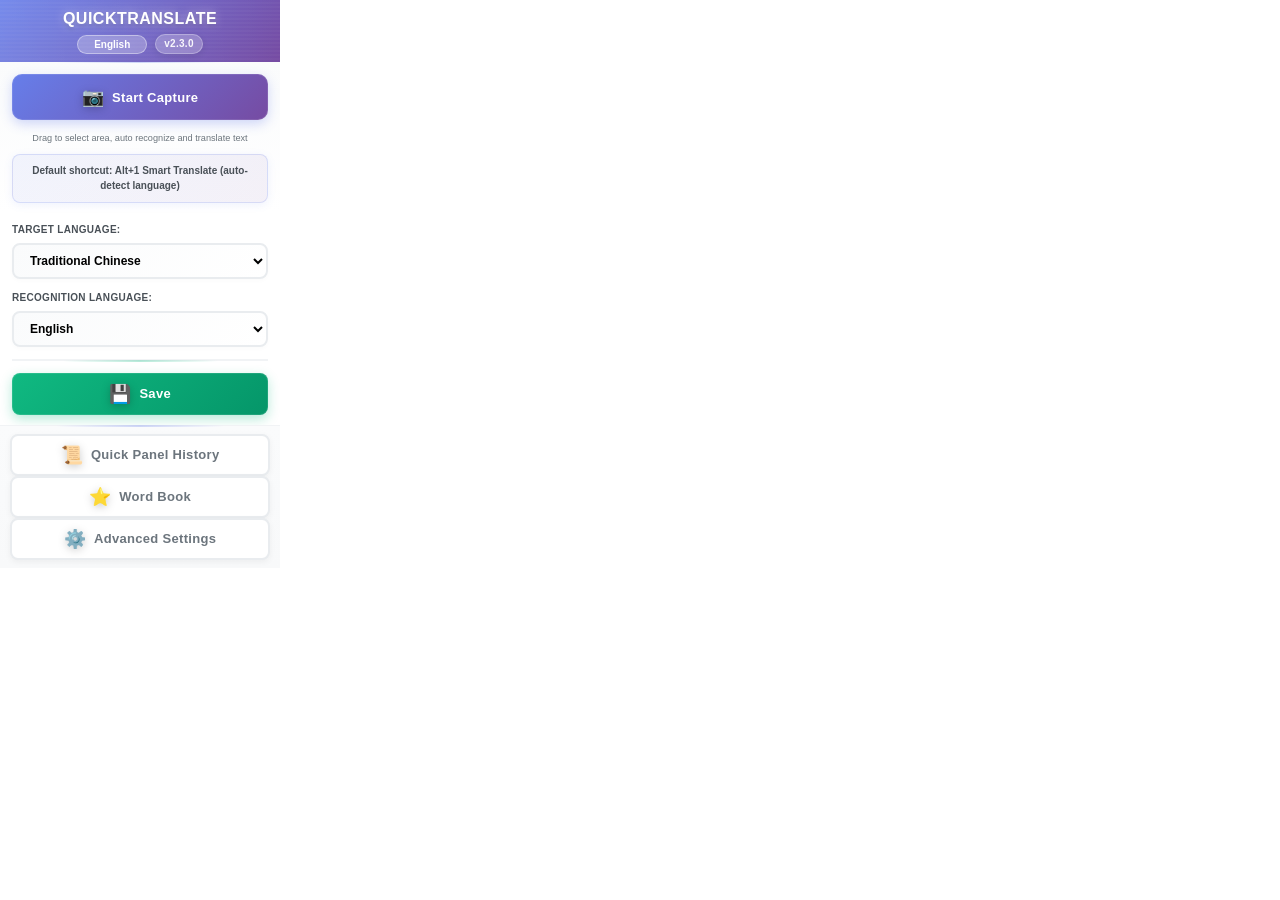
==== commit 8fd51876: "feat: v2.5.0 独立翻译面板 + 翻译历史 + 生词本 新增功能： - 独立翻译面板（快捷面板），支持 Ctrl+Shift+T 呼出 - 翻译历史记录功能，最多存储500条 - 生词本功能" ====
--- a/popup.html
+++ b/popup.html
@@ -79,6 +79,14 @@
 
     <!-- 底部操作 -->
     <div class="footer">
+      <button id="history-btn" class="secondary-btn">
+        <span class="btn-icon">📜</span>
+        <span class="btn-text" data-i18n="btn.history">歷史</span>
+      </button>
+      <button id="words-btn" class="secondary-btn">
+        <span class="btn-icon">⭐</span>
+        <span class="btn-text" data-i18n="btn.words">生詞本</span>
+      </button>
       <button id="settings-btn" class="secondary-btn">
         <span class="btn-icon">⚙️</span>
         <span class="btn-text" data-i18n="btn.advanced">高級設置</span>
--- a/popup.css
+++ b/popup.css
@@ -702,7 +702,9 @@
   border-radius: 20px;
   width: 90%;
   max-width: 420px;
-  max-height: 85vh;
+  max-height: 90vh;
+  display: flex;
+  flex-direction: column;
   overflow: hidden;
   box-shadow:
     0 30px 80px rgba(0, 0, 0, 0.5),
@@ -727,6 +729,7 @@
   color: white;
   position: relative;
   overflow: hidden;
+  flex-shrink: 0;
 }
 
 .modal-header::before {
@@ -781,9 +784,10 @@
 
 .modal-body {
   padding: 24px;
-  max-height: 55vh;
+  flex: 1;
   overflow-y: auto;
   background: white;
+  min-height: 0;
 }
 
 /* 科技感滾動條 */
@@ -815,6 +819,7 @@
   display: flex;
   gap: 12px;
   flex-wrap: wrap;
+  flex-shrink: 0;
 }
 
 .modal-footer .primary-btn,
@@ -1004,3 +1009,121 @@
     margin-top: 8px;
   }
 }
+
+/* 历史记录和生词本模态框 */
+.float-modal {
+  position: fixed;
+  top: 0;
+  left: 0;
+  right: 0;
+  bottom: 0;
+  background: rgba(0, 0, 0, 0.5);
+  z-index: 10000000;
+  display: flex;
+  align-items: center;
+  justify-content: center;
+}
+
+.float-modal-content {
+  background: white;
+  border-radius: 12px;
+  width: 90%;
+  max-width: 400px;
+  max-height: 70vh;
+  display: flex;
+  flex-direction: column;
+  overflow: hidden;
+  box-shadow: 0 20px 60px rgba(0, 0, 0, 0.3);
+}
+
+.float-modal-header {
+  background: linear-gradient(135deg, #667eea 0%, #764ba2 100%);
+  color: white;
+  padding: 14px 16px;
+  display: flex;
+  justify-content: space-between;
+  align-items: center;
+  font-weight: 600;
+}
+
+.float-modal-close {
+  background: rgba(255, 255, 255, 0.2);
+  border: none;
+  color: white;
+  font-size: 20px;
+  width: 28px;
+  height: 28px;
+  border-radius: 6px;
+  cursor: pointer;
+  display: flex;
+  align-items: center;
+  justify-content: center;
+  transition: all 0.2s;
+  padding: 0;
+  line-height: 1;
+}
+
+.float-modal-close:hover {
+  background: rgba(255, 255, 255, 0.3);
+  transform: rotate(90deg);
+}
+
+.float-modal-body {
+  padding: 16px;
+  overflow-y: auto;
+  flex: 1;
+}
+
+.modal-empty {
+  text-align: center;
+  color: #adb5bd;
+  padding: 30px 0;
+  font-size: 14px;
+}
+
+.modal-list {
+  display: flex;
+  flex-direction: column;
+  gap: 10px;
+}
+
+.modal-list-item {
+  background: #f8f9fa;
+  border-radius: 8px;
+  padding: 12px;
+}
+
+.modal-item-original {
+  font-size: 14px;
+  color: #333;
+  margin-bottom: 4px;
+  word-wrap: break-word;
+}
+
+.modal-item-translation {
+  font-size: 13px;
+  color: #667eea;
+  margin-bottom: 6px;
+  word-wrap: break-word;
+}
+
+.modal-item-time {
+  font-size: 11px;
+  color: #adb5bd;
+}
+
+.modal-delete-btn {
+  margin-top: 6px;
+  padding: 4px 10px;
+  background: #fee2e2;
+  border: 1px solid #fecaca;
+  color: #dc2626;
+  border-radius: 4px;
+  font-size: 11px;
+  cursor: pointer;
+}
+
+.modal-delete-btn:hover {
+  background: #fecaca;
+}
+
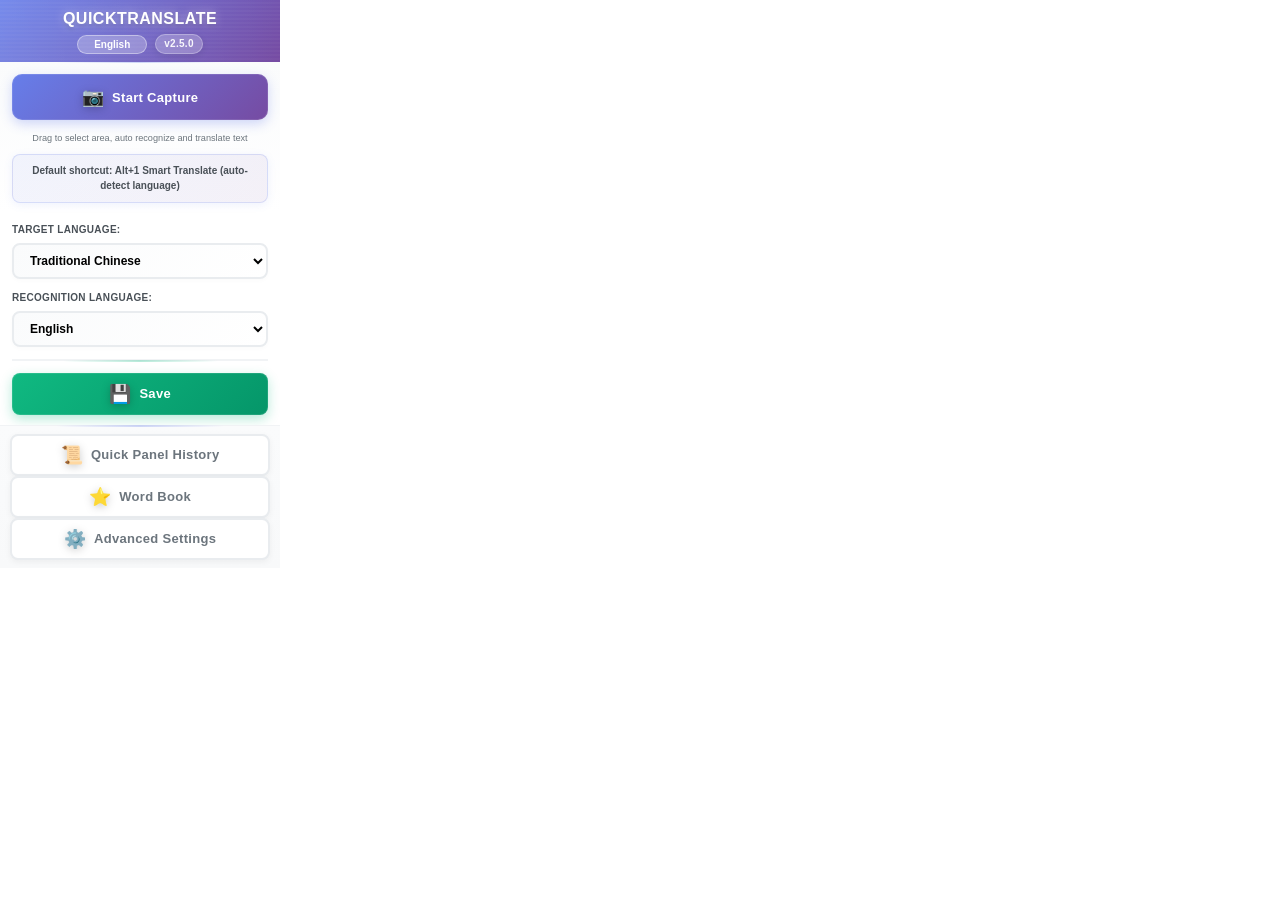
==== commit 22de1d53: "fix: 修复版本号统一为v2.5.0及历史记录限制 - float-panel.js 历史/生词本限制从100改为500 - 多处版本号 2.3.0 更新为 2.5.0  Co-Authored-B" ====
--- a/popup.html
+++ b/popup.html
@@ -19,7 +19,7 @@
           <option value="ja">日本語</option>
           <option value="ko">한국어</option>
         </select>
-        <span class="version" data-i18n="app.version">v2.3.0</span>
+        <span class="version" data-i18n="app.version">v2.5.0</span>
       </div>
     </div>
 
